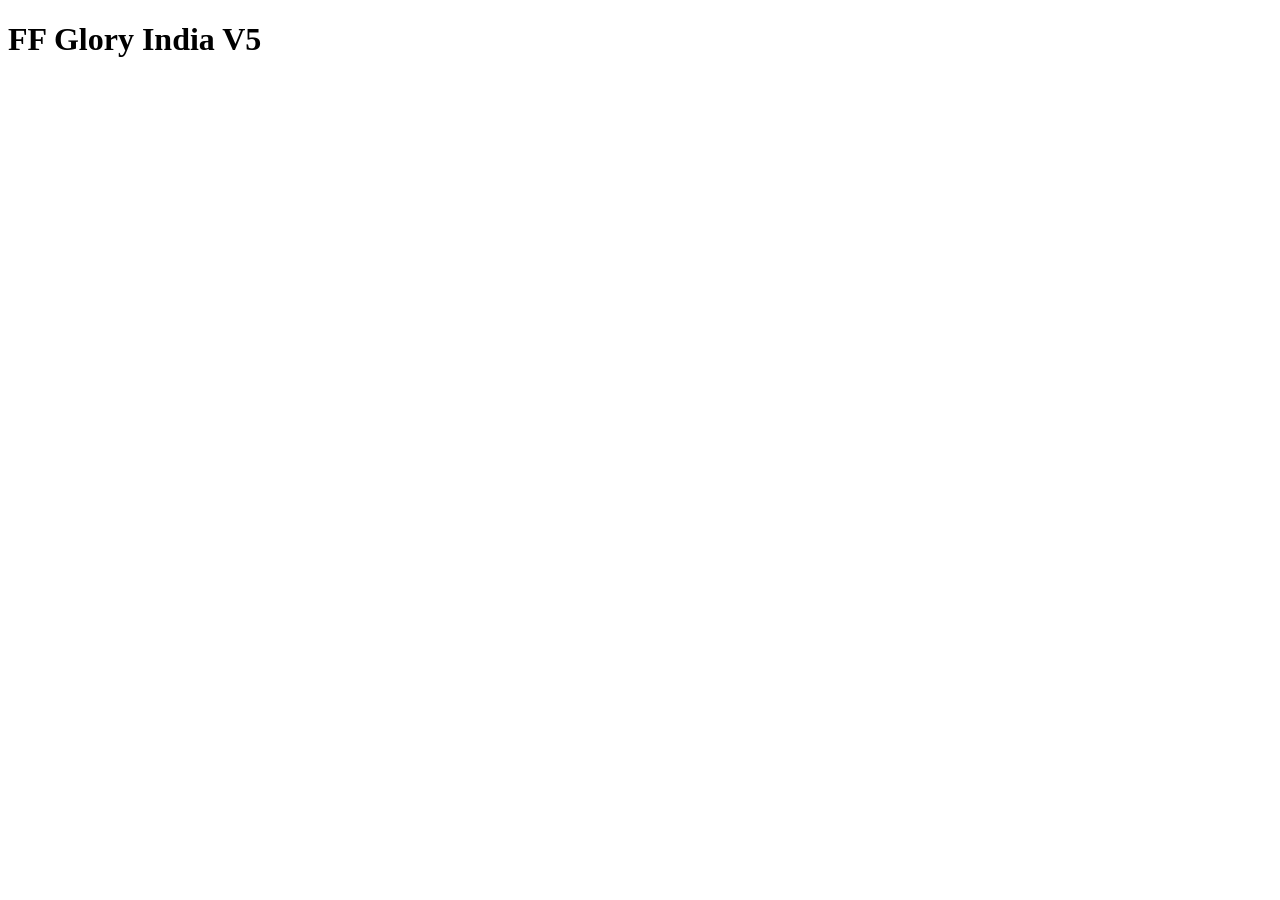
==== index.html @ 18fe75f6 "Add initial HTML structure for index.html" ====
<!DOCTYPE html>
<html lang="en">
<head>
  <meta charset="UTF-8">
  <meta name="viewport" content="width=device-width, initial-scale=1.0">
  <title>FF Glory India V5</title>
  <link rel="stylesheet" href="style.css">
</head>
<body>

<h1>FF Glory India V5</h1>

<script type="module" src="app.js"></script>
</body>
</html>
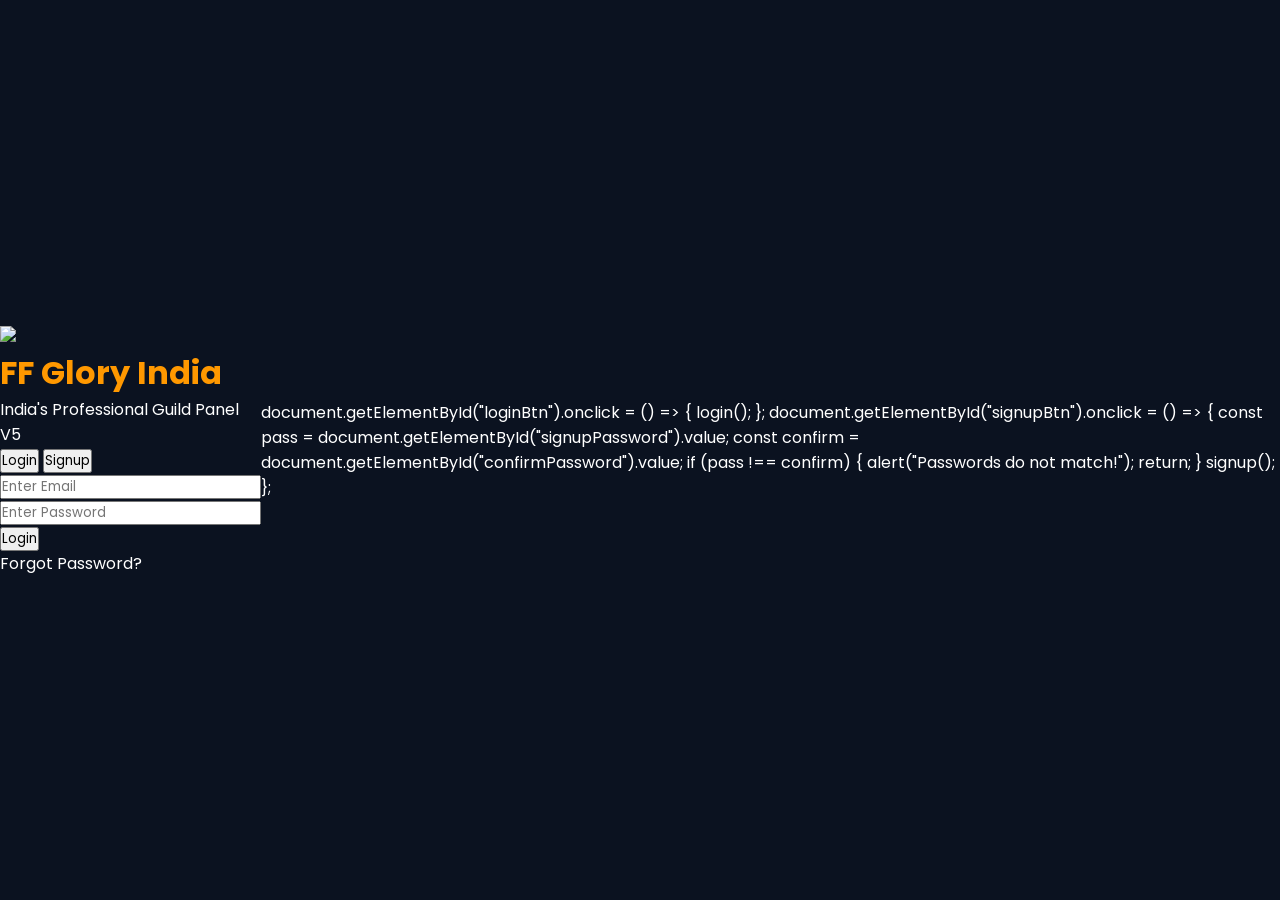
==== commit b2b56264: "Refactor index.html for improved structure and styling" ====
--- a/index.html
+++ b/index.html
@@ -1,15 +1,175 @@
 <!DOCTYPE html>
 <html lang="en">
 <head>
-  <meta charset="UTF-8">
-  <meta name="viewport" content="width=device-width, initial-scale=1.0">
-  <title>FF Glory India V5</title>
-  <link rel="stylesheet" href="style.css">
+<meta charset="UTF-8">
+<meta name="viewport" content="width=device-width, initial-scale=1.0">
+
+<title>FF Glory India V5</title>
+
+<link rel="preconnect" href="https://fonts.googleapis.com">
+<link rel="preconnect" href="https://fonts.gstatic.com" crossorigin>
+
+<link href="https://fonts.googleapis.com/css2?family=Poppins:wght@300;400;500;600;700&display=swap" rel="stylesheet">
+
+<link rel="stylesheet" href="style.css">
+
 </head>
+
 <body>
 
-<h1>FF Glory India V5</h1>
+<div class="main-container">
 
+<div class="login-card">
+
+<div class="logo-box">
+
+<img src="assets/logo.png" class="logo">
+
+<h1>FF Glory India</h1>
+
+<p>India's Professional Guild Panel V5</p>
+
+</div>
+
+<div class="tab-box">
+
+<button id="loginTab" class="active">
+Login
+</button>
+
+<button id="signupTab">
+Signup
+</button>
+
+</div>
+
+<!-- LOGIN -->
+
+<div id="loginPage">
+
+<input
+type="email"
+id="loginEmail"
+placeholder="Enter Email">
+
+<input
+type="password"
+id="loginPassword"
+placeholder="Enter Password">
+
+<button id="loginBtn">
+Login
+</button>
+
+<p>
+
+Forgot Password?
+
+</p>
+
+</div>
+
+<!-- SIGNUP -->
+
+<div id="signupPage" style="display:none;">
+  <input
+type="email"
+id="signupEmail"
+placeholder="Enter Email">
+
+<input
+type="password"
+id="signupPassword"
+placeholder="Create Password">
+
+<input
+type="password"
+id="confirmPassword"
+placeholder="Confirm Password">
+
+<button id="signupBtn">
+Create Account
+</button>
+
+<p>
+
+Already have an account?
+
+<a href="#" id="goLogin">
+Login
+</a>
+
+</p>
+
+</div>
+
+</div>
+
+</div>
+
+<script type="module" src="firebase.js"></script>
 <script type="module" src="app.js"></script>
+
+<script>
+
+const loginPage=document.getElementById("loginPage");
+const signupPage=document.getElementById("signupPage");
+
+const loginTab=document.getElementById("loginTab");
+const signupTab=document.getElementById("signupTab");
+
+loginTab.onclick=()=>{
+
+loginPage.style.display="block";
+signupPage.style.display="none";
+
+loginTab.classList.add("active");
+signupTab.classList.remove("active");
+
+};
+
+signupTab.onclick=()=>{
+
+loginPage.style.display="none";
+signupPage.style.display="block";
+
+signupTab.classList.add("active");
+loginTab.classList.remove("active");
+
+};
+
+document.getElementById("goLogin").onclick=function(e){
+
+e.preventDefault();
+
+loginPage.style.display="block";
+signupPage.style.display="none";
+
+loginTab.classList.add("active");
+signupTab.classList.remove("active");
+
+};
+
+  </script>
+  document.getElementById("loginBtn").onclick = () => {
+    login();
+};
+
+document.getElementById("signupBtn").onclick = () => {
+
+    const pass = document.getElementById("signupPassword").value;
+    const confirm = document.getElementById("confirmPassword").value;
+
+    if (pass !== confirm) {
+        alert("Passwords do not match!");
+        return;
+    }
+
+    signup();
+
+};
+
+</script>
+
 </body>
 </html>
--- a/style.css
+++ b/style.css
@@ -0,0 +1,20 @@
+*{
+  margin:0;
+  padding:0;
+  box-sizing:border-box;
+  font-family:Poppins,sans-serif;
+}
+
+body{
+  background:#0b1220;
+  color:#fff;
+  display:flex;
+  justify-content:center;
+  align-items:center;
+  height:100vh;
+}
+
+h1{
+  color:#ff9800;
+  font-size:32px;
+}
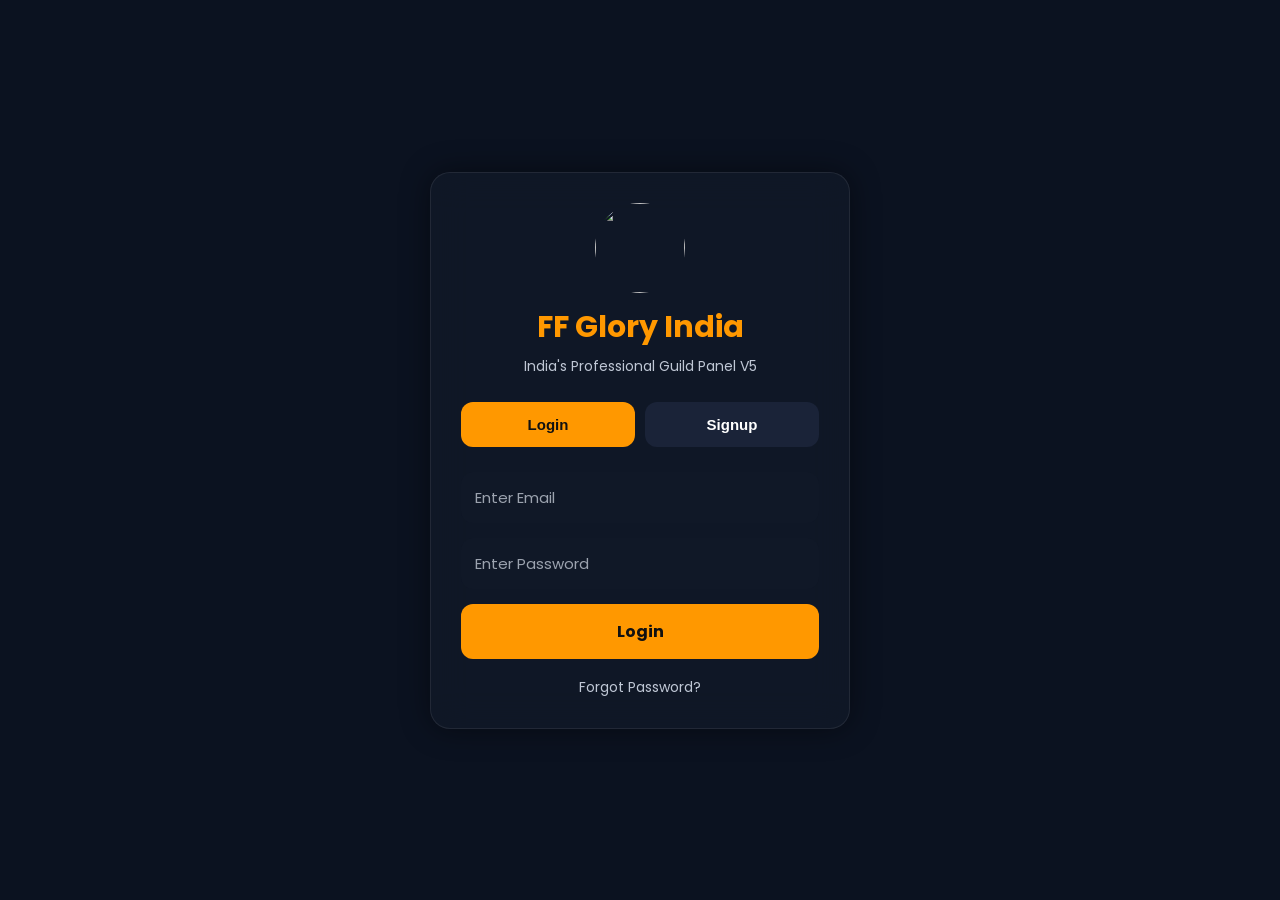
==== commit 33a944c2: "Update index.html" ====
--- a/index.html
+++ b/index.html
@@ -150,7 +150,6 @@
 
 };
 
-  </script>
   document.getElementById("loginBtn").onclick = () => {
     login();
 };
@@ -169,7 +168,9 @@
 
 };
 
+  
 </script>
+  
 
 </body>
 </html>
--- a/style.css
+++ b/style.css
@@ -1,20 +1,336 @@
+/* =========================
+   FF GLORY INDIA V5
+   STYLE PART 1
+========================= */
+
 *{
-  margin:0;
-  padding:0;
-  box-sizing:border-box;
-  font-family:Poppins,sans-serif;
+    margin:0;
+    padding:0;
+    box-sizing:border-box;
+    font-family:'Poppins',sans-serif;
 }
 
 body{
-  background:#0b1220;
-  color:#fff;
-  display:flex;
-  justify-content:center;
-  align-items:center;
-  height:100vh;
-}
-
-h1{
-  color:#ff9800;
-  font-size:32px;
-}
+    background:#0b1220;
+    color:#fff;
+    min-height:100vh;
+    display:flex;
+    justify-content:center;
+    align-items:center;
+    padding:20px;
+}
+
+.main-container{
+    width:100%;
+    display:flex;
+    justify-content:center;
+    align-items:center;
+}
+
+.login-card{
+    width:420px;
+    max-width:100%;
+    background:rgba(20,25,40,.95);
+    border-radius:20px;
+    padding:30px;
+    border:1px solid rgba(255,255,255,.08);
+    box-shadow:0 0 30px rgba(0,0,0,.45);
+}
+
+.logo-box{
+    text-align:center;
+    margin-bottom:25px;
+}
+
+.logo{
+    width:90px;
+    height:90px;
+    border-radius:50%;
+    object-fit:cover;
+    margin-bottom:12px;
+}
+
+.logo-box h1{
+    color:#ff9800;
+    font-size:30px;
+    font-weight:700;
+}
+
+.logo-box p{
+    color:#bfc7d5;
+    margin-top:6px;
+    font-size:14px;
+}
+/* =========================
+   LOGIN & SIGNUP TABS
+========================= */
+
+.tab-box{
+    display:flex;
+    gap:10px;
+    margin-bottom:25px;
+}
+
+.tab-box button{
+    flex:1;
+    padding:14px;
+    border:none;
+    border-radius:12px;
+    background:#1a2338;
+    color:#fff;
+    cursor:pointer;
+    font-size:15px;
+    font-weight:600;
+    transition:.3s;
+}
+
+.tab-box button.active{
+    background:#ff9800;
+    color:#111;
+}
+
+.tab-box button:hover{
+    background:#ff9800;
+    color:#111;
+}
+
+/* =========================
+   INPUT BOX
+========================= */
+
+#loginPage,
+#signupPage{
+    display:flex;
+    flex-direction:column;
+}
+
+#loginPage input,
+#signupPage input{
+
+    width:100%;
+    padding:14px;
+    margin-bottom:15px;
+
+    border:none;
+    outline:none;
+
+    border-radius:12px;
+
+    background:#101827;
+
+    color:#fff;
+
+    font-size:15px;
+
+}
+
+#loginPage input::placeholder,
+#signupPage input::placeholder{
+
+    color:#9ca3af;
+
+}
+
+/* =========================
+   BUTTON
+========================= */
+
+#loginBtn,
+#signupBtn{
+
+    width:100%;
+    padding:15px;
+
+    border:none;
+    border-radius:12px;
+
+    background:#ff9800;
+
+    color:#111;
+
+    font-size:16px;
+    font-weight:700;
+
+    cursor:pointer;
+
+    transition:.3s;
+
+}
+
+#loginBtn:hover,
+#signupBtn:hover{
+
+    transform:translateY(-2px);
+
+    box-shadow:0 0 20px rgba(255,152,0,.45);
+
+}
+/* =========================
+   LINKS
+========================= */
+
+#loginPage p,
+#signupPage p{
+
+    text-align:center;
+    margin-top:18px;
+    color:#bfc7d5;
+    font-size:14px;
+
+}
+
+#loginPage a,
+#signupPage a{
+
+    color:#ff9800;
+    text-decoration:none;
+    font-weight:600;
+
+}
+
+#loginPage a:hover,
+#signupPage a:hover{
+
+    text-decoration:underline;
+
+}
+
+/* =========================
+   GLASS EFFECT
+========================= */
+
+.login-card{
+
+    backdrop-filter:blur(18px);
+    -webkit-backdrop-filter:blur(18px);
+
+    background:rgba(16,24,39,.88);
+
+}
+
+/* =========================
+   ANIMATION
+========================= */
+
+@keyframes fadeIn{
+
+    from{
+        opacity:0;
+        transform:translateY(20px);
+    }
+
+    to{
+        opacity:1;
+        transform:translateY(0);
+    }
+
+}
+
+.login-card{
+
+    animation:fadeIn .7s ease;
+
+}
+
+.logo{
+
+    animation:fadeIn 1s ease;
+
+}
+
+button{
+
+    transition:.3s ease;
+
+      }
+/* =========================
+   MOBILE RESPONSIVE
+========================= */
+
+@media (max-width:768px){
+
+.main-container{
+    padding:20px;
+}
+
+.login-card{
+    width:100%;
+    padding:25px;
+}
+
+.logo{
+    width:80px;
+    height:80px;
+}
+
+.logo-box h1{
+    font-size:26px;
+}
+
+.logo-box p{
+    font-size:13px;
+}
+
+#loginBtn,
+#signupBtn{
+    padding:14px;
+    font-size:15px;
+}
+
+}
+
+/* =========================
+   ORANGE GLOW
+========================= */
+
+.login-card:hover{
+
+box-shadow:
+0 0 20px rgba(255,152,0,.20),
+0 0 40px rgba(255,152,0,.12);
+
+}
+
+/* INPUT FOCUS */
+
+input:focus{
+
+border:1px solid #ff9800;
+
+box-shadow:
+0 0 12px rgba(255,152,0,.35);
+
+}
+
+/* BUTTON ACTIVE */
+
+button:active{
+
+transform:scale(.98);
+
+}
+
+/* SCROLLBAR */
+
+::-webkit-scrollbar{
+
+width:8px;
+
+}
+
+::-webkit-scrollbar-thumb{
+
+background:#ff9800;
+border-radius:20px;
+
+}
+
+::-webkit-scrollbar-track{
+
+background:#0b1220;
+
+}
+
+/* =========================
+   END OF STYLE
+========================= */
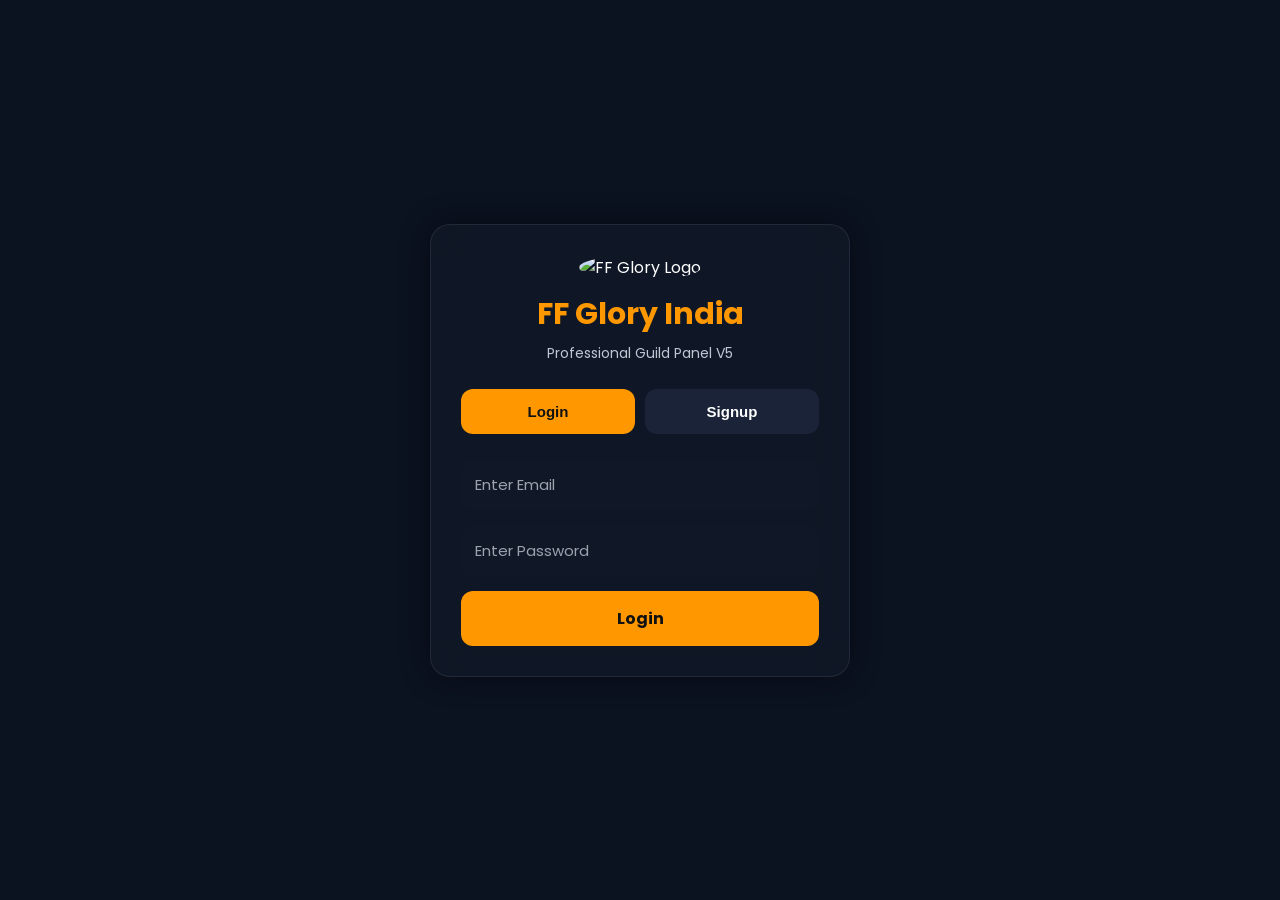
==== commit 72fcf2cd: "Update index.html" ====
--- a/index.html
+++ b/index.html
@@ -1,18 +1,15 @@
 <!DOCTYPE html>
 <html lang="en">
+
 <head>
 <meta charset="UTF-8">
 <meta name="viewport" content="width=device-width, initial-scale=1.0">
 
 <title>FF Glory India V5</title>
 
-<link rel="preconnect" href="https://fonts.googleapis.com">
-<link rel="preconnect" href="https://fonts.gstatic.com" crossorigin>
+<link rel="stylesheet" href="style.css">
 
 <link href="https://fonts.googleapis.com/css2?family=Poppins:wght@300;400;500;600;700&display=swap" rel="stylesheet">
-
-<link rel="stylesheet" href="style.css">
-
 </head>
 
 <body>
@@ -23,11 +20,11 @@
 
 <div class="logo-box">
 
-<img src="assets/logo.png" class="logo">
+<img src="assets/logo.png" class="logo" alt="FF Glory Logo">
 
 <h1>FF Glory India</h1>
 
-<p>India's Professional Guild Panel V5</p>
+<p>Professional Guild Panel V5</p>
 
 </div>
 
@@ -50,29 +47,26 @@
 <input
 type="email"
 id="loginEmail"
-placeholder="Enter Email">
+placeholder="Enter Email"
+autocomplete="email">
 
 <input
 type="password"
 id="loginPassword"
-placeholder="Enter Password">
+placeholder="Enter Password"
+autocomplete="current-password">
 
 <button id="loginBtn">
 Login
 </button>
-
-<p>
-
-Forgot Password?
-
-</p>
 
 </div>
 
 <!-- SIGNUP -->
 
 <div id="signupPage" style="display:none;">
-  <input
+
+<input
 type="email"
 id="signupEmail"
 placeholder="Enter Email">
@@ -90,15 +84,9 @@
 <button id="signupBtn">
 Create Account
 </button>
-
 <p>
-
 Already have an account?
-
-<a href="#" id="goLogin">
-Login
-</a>
-
+<a href="#" id="goLogin">Login</a>
 </p>
 
 </div>
@@ -107,54 +95,51 @@
 
 </div>
 
-<script type="module" src="firebase.js"></script>
-<script type="module" src="app.js"></script>
-
 <script>
 
-const loginPage=document.getElementById("loginPage");
-const signupPage=document.getElementById("signupPage");
+const loginPage = document.getElementById("loginPage");
+const signupPage = document.getElementById("signupPage");
 
-const loginTab=document.getElementById("loginTab");
-const signupTab=document.getElementById("signupTab");
+const loginTab = document.getElementById("loginTab");
+const signupTab = document.getElementById("signupTab");
 
-loginTab.onclick=()=>{
+loginTab.addEventListener("click", () => {
 
-loginPage.style.display="block";
-signupPage.style.display="none";
+    loginPage.style.display = "block";
+    signupPage.style.display = "none";
 
-loginTab.classList.add("active");
-signupTab.classList.remove("active");
+    loginTab.classList.add("active");
+    signupTab.classList.remove("active");
 
-};
+});
 
-signupTab.onclick=()=>{
+signupTab.addEventListener("click", () => {
 
-loginPage.style.display="none";
-signupPage.style.display="block";
+    loginPage.style.display = "none";
+    signupPage.style.display = "block";
 
-signupTab.classList.add("active");
-loginTab.classList.remove("active");
+    signupTab.classList.add("active");
+    loginTab.classList.remove("active");
 
-};
+});
 
-document.getElementById("goLogin").onclick=function(e){
+document.getElementById("goLogin").addEventListener("click", (e) => {
 
-e.preventDefault();
+    e.preventDefault();
 
-loginPage.style.display="block";
-signupPage.style.display="none";
+    loginPage.style.display = "block";
+    signupPage.style.display = "none";
 
-loginTab.classList.add("active");
-signupTab.classList.remove("active");
+    loginTab.classList.add("active");
+    signupTab.classList.remove("active");
 
-};
+});
 
-  document.getElementById("loginBtn").onclick = () => {
+document.getElementById("loginBtn").addEventListener("click", () => {
     login();
-};
+});
 
-document.getElementById("signupBtn").onclick = () => {
+document.getElementById("signupBtn").addEventListener("click", () => {
 
     const pass = document.getElementById("signupPassword").value;
     const confirm = document.getElementById("confirmPassword").value;
@@ -166,11 +151,12 @@
 
     signup();
 
-};
+});
 
-  
 </script>
-  
+
+<script type="module" src="firebase.js"></script>
+<script type="module" src="app.js"></script>
 
 </body>
 </html>
